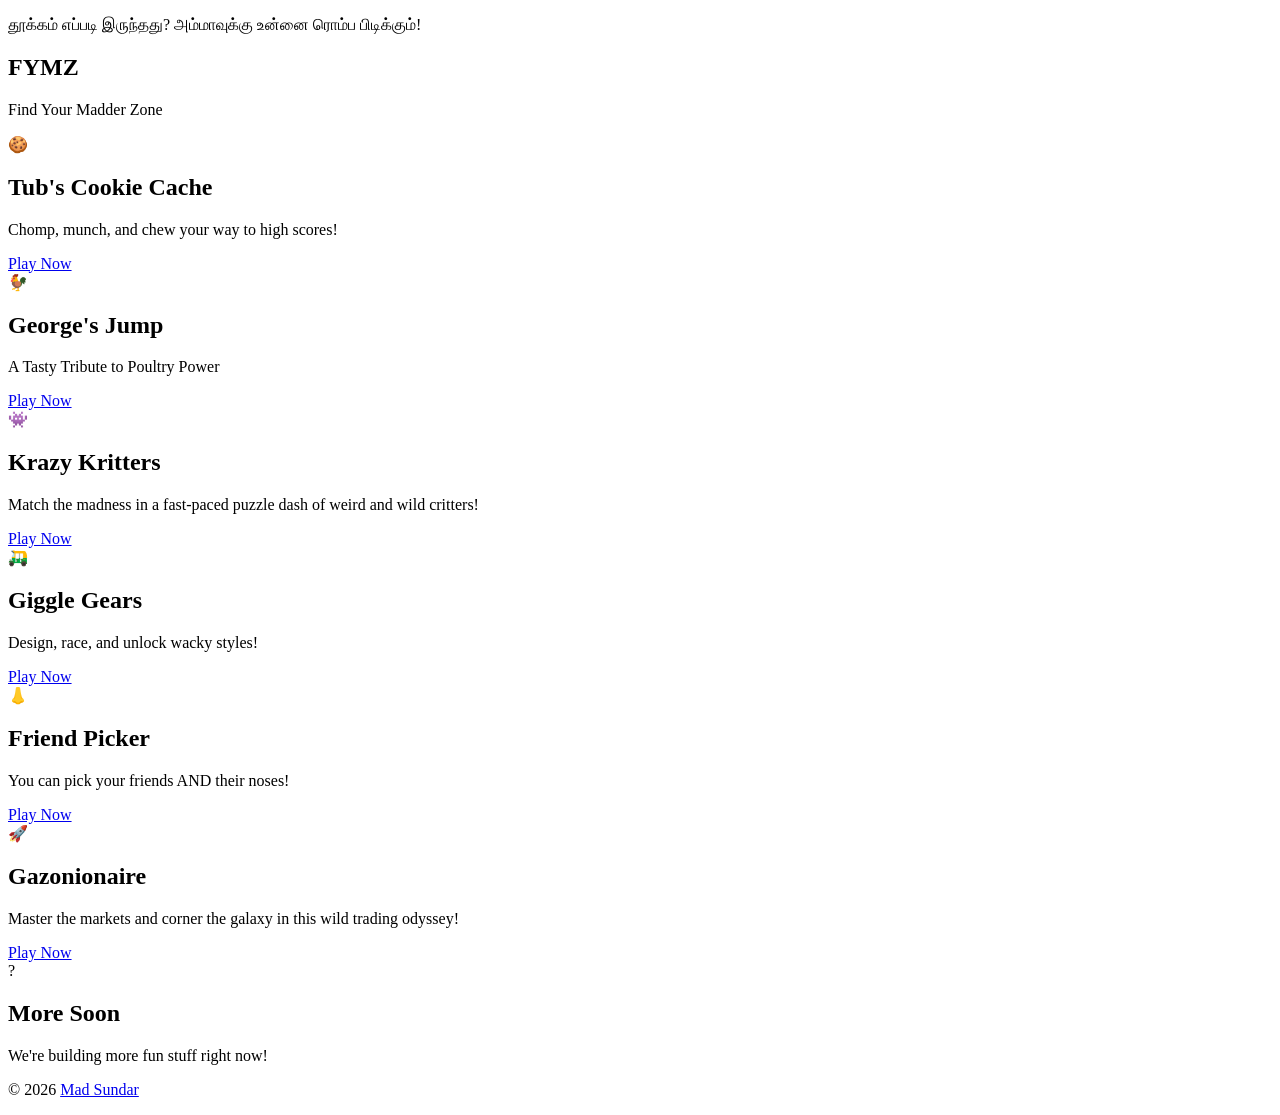
==== index.html @ 49565fb7 "Initial commit of fymz.lol site" ====
<!DOCTYPE html>
<html lang="en">
<head>
    <meta charset="UTF-8" />
    <meta name="viewport" content="width=device-width, initial-scale=1.0" />
    <title>Find Your Madder Zone</title>
    <link rel="canonical" href="https://fymz.lol/" />
    <meta property="og:url" content="https://fymz.lol/" />
    <meta name="twitter:url" content="https://fymz.lol/" />
    <meta name="title" content="Find Your Madder Zone - Fun, Free Games for Kids. No Ads, Ever." />
    <meta name="description" content="Safe, free, and ad-free games for curious kids. Discover the Madderverse." />
    <meta name="keywords" content="FYMZ, Find Your Madder Zone, free kids games, ad-free games, Madderverse, Onion Madder, kid-friendly puzzles, digital pets, safe gaming for kids" />
    <meta name="author" content="Onion Madder" />
    <meta property="og:type" content="website" />
    <meta property="og:title" content="Find Your Madder Zone - Fun, Free Games for Kids. No Ads, Ever." />
    <meta property="og:description" content="Safe, free, and ad-free games for curious kids. Discover the Madderverse." />
    <meta property="og:image" content="https://fymz.lol/assets/img/logo.jpg" /> <meta name="twitter:card" content="summary_large_image" />
    <meta name="twitter:title" content="Find Your Madder Zone - Fun, Free Games for Kids. No Ads, Ever." />
    <meta name="twitter:description" content="Safe, free, and ad-free games for curious kids. Discover the Madderverse." />
    <meta name="twitter:image" content="https://fymz.lol/assets/img/twitter-card.png" />
    <link rel="apple-touch-icon" sizes="180x180" href="https://fymz.lol/assets/favi/apple-touch-icon.png" />
    <link rel="icon" type="image/png" sizes="32x32" href="https://fymz.lol/assets/favi/favicon-32x32.png" />
    <link rel="icon" type="image/png" sizes="16x16" href="https://fymz.lol/assets/favi/favicon-16x16.png" />
    <link rel="manifest" href="https://fymz.lol/assets/favi/site.webmanifest" />
    <link rel="shortcut icon" href="https://fymz.lol/assets/favi/favicon.ico" />
    <meta name="theme-color" content="#00ffcc" /> 
    <meta name="apple-mobile-web-app-title" content="FYMZ" />
    <meta name="application-name" content="FYMZ" />
    <link rel="stylesheet" href="https://fymz.lol/assets/css/style.css" />
    <script data-goatcounter="https://fymz.goatcounter.com/count" async src="//gc.zgo.at/count.js"></script>
</head>

<body class="kids-hub">
<header class="system-bar">
    <span class="lore-text" data-hover="Good morning, BalaBhim.">
        <p>தூக்கம் எப்படி இருந்தது? அம்மாவுக்கு உன்னை ரொம்ப பிடிக்கும்!
        </p>
    </span>
</header>

<main class="content-wrap">
    <section class="hero">
        <h1 class="logo-text">FYMZ</h1>
        <p class="tagline">Find Your Madder Zone</p>
    </section>

    <div class="container">
        <nav class="game-grid">
            <div class="game-card">
                <div class="card-glow"></div>
                <div class="icon">🍪</div>
                <h2>Tub's Cookie Cache</h2>
                <p>Chomp, munch, and chew your way to high scores!</p>
                <a href="https://fymz.lol/cookie-cache/" class="play-btn">Play Now</a>
            </div>

            <div class="game-card">
                <div class="card-glow"></div>
                <div class="icon">🐓</div>
                <h2>George's Jump</h2>
                <p>A Tasty Tribute to Poultry Power</p>
                <a href="https://fymz.lol/georges-jump/" class="play-btn">Play Now</a>
            </div>

            <div class="game-card">
                <div class="card-glow"></div>
                <div class="icon">👾</div>
                <h2>Krazy Kritters</h2>
                <p>Match the madness in a fast-paced puzzle dash of weird and wild critters!</p>
                <a href="https://fymz.lol/krazy-kritters/" class="play-btn">Play Now</a>
            </div>

            <div class="game-card">
                <div class="card-glow"></div>
                <div class="icon">🛺</div>
                <h2>Giggle Gears</h2>
                <p>Design, race, and unlock wacky styles!</p>
                <a href="https://fymz.lol/giggle-gears/" class="play-btn">Play Now</a>
            </div>

            <div class="game-card">
                <div class="card-glow"></div>
                <div class="icon">👃</div>
                <h2>Friend Picker</h2>
                <p>You can pick your friends AND their noses!</p>
                <a href="https://fymz.lol/friend-picker/" class="play-btn">Play Now</a>
            </div>

            <div class="game-card">
                <div class="card-glow"></div>
                <div class="icon">🚀</div>
                <h2>Gazonionaire</h2>
                <p>Master the markets and corner the galaxy in this wild trading odyssey!</p>
                <a href="https://fymz.lol/gazonionaire/" class="play-btn">Play Now</a>
            </div>

            <div class="game-card coming-soon">
                <div class="icon">?</div>
                <h2>More Soon</h2>
                <p>We're building more fun stuff right now!</p>
            </div>
        </nav>
    </div>
</main>

<footer>
  <div class="wrap">
      <p>&copy; <span id="year"></span> <a href="https://madsundar.com/" target="_blank" rel="noopener">Mad Sundar</a></p>
  </div>
</footer>

<script>
    document.getElementById("year").textContent = new Date().getFullYear();
</script>

</body>
</html>
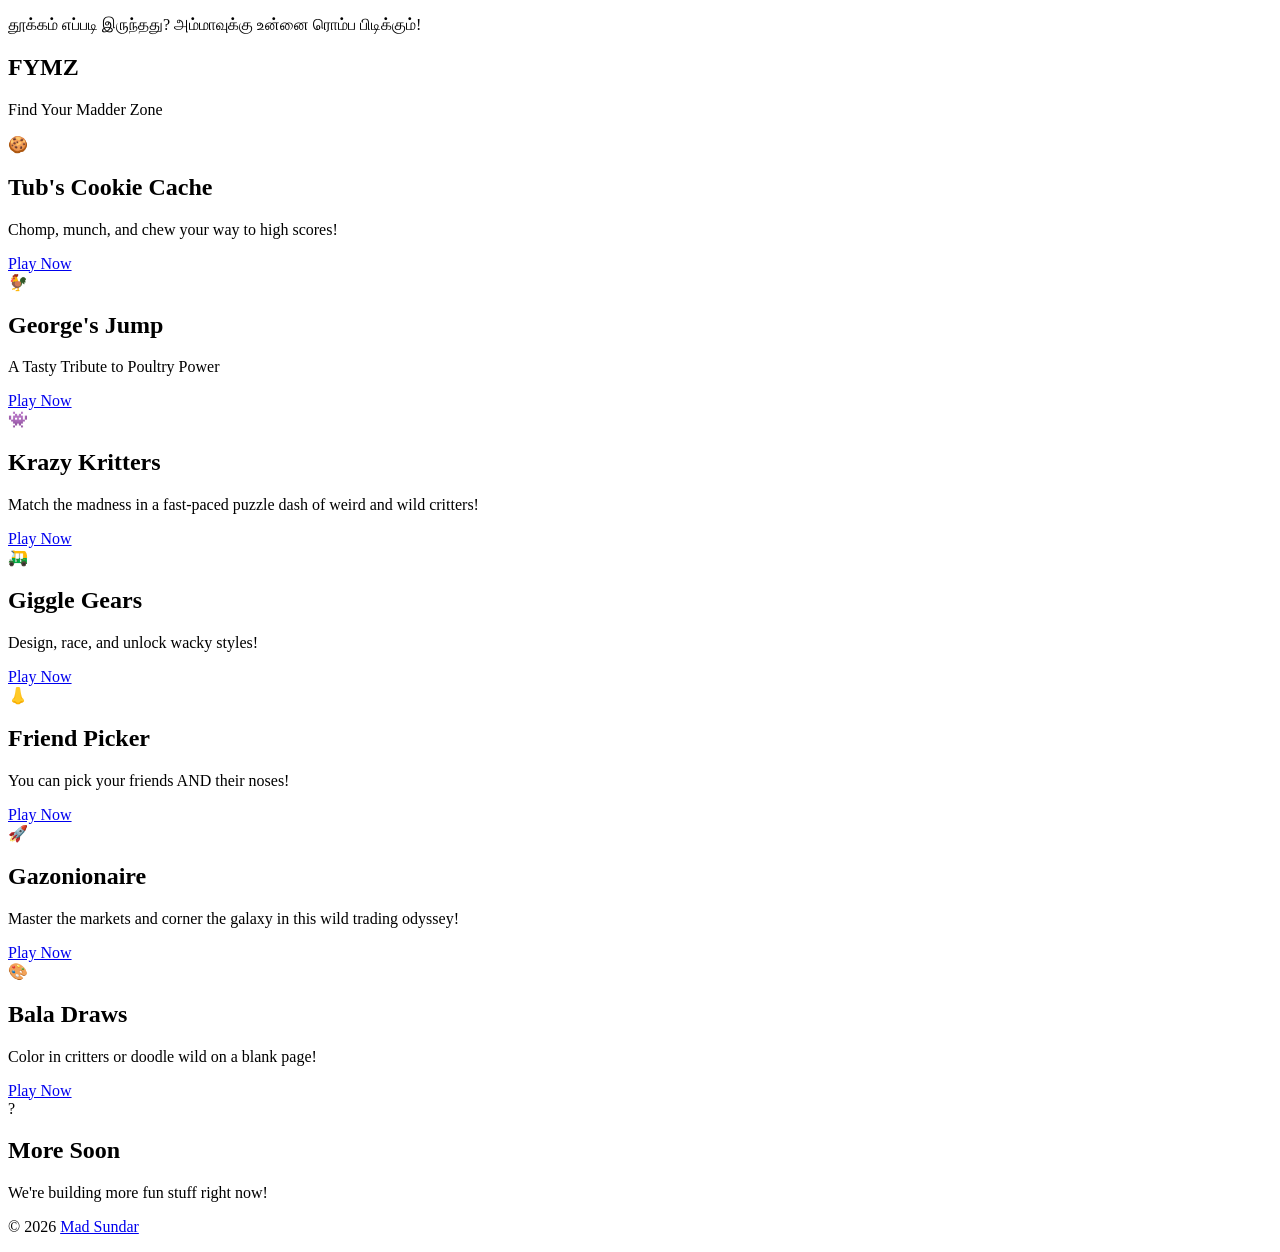
==== commit 6a247280: "Add Bala Draws coloring game; rename 404 page for GitHub Pages - New bala-draws/ game: canvas drawin" ====
--- a/index.html
+++ b/index.html
@@ -94,6 +94,14 @@
                 <a href="https://fymz.lol/gazonionaire/" class="play-btn">Play Now</a>
             </div>
 
+            <div class="game-card">
+                <div class="card-glow"></div>
+                <div class="icon">🎨</div>
+                <h2>Bala Draws</h2>
+                <p>Color in critters or doodle wild on a blank page!</p>
+                <a href="https://fymz.lol/bala-draws/" class="play-btn">Play Now</a>
+            </div>
+
             <div class="game-card coming-soon">
                 <div class="icon">?</div>
                 <h2>More Soon</h2>
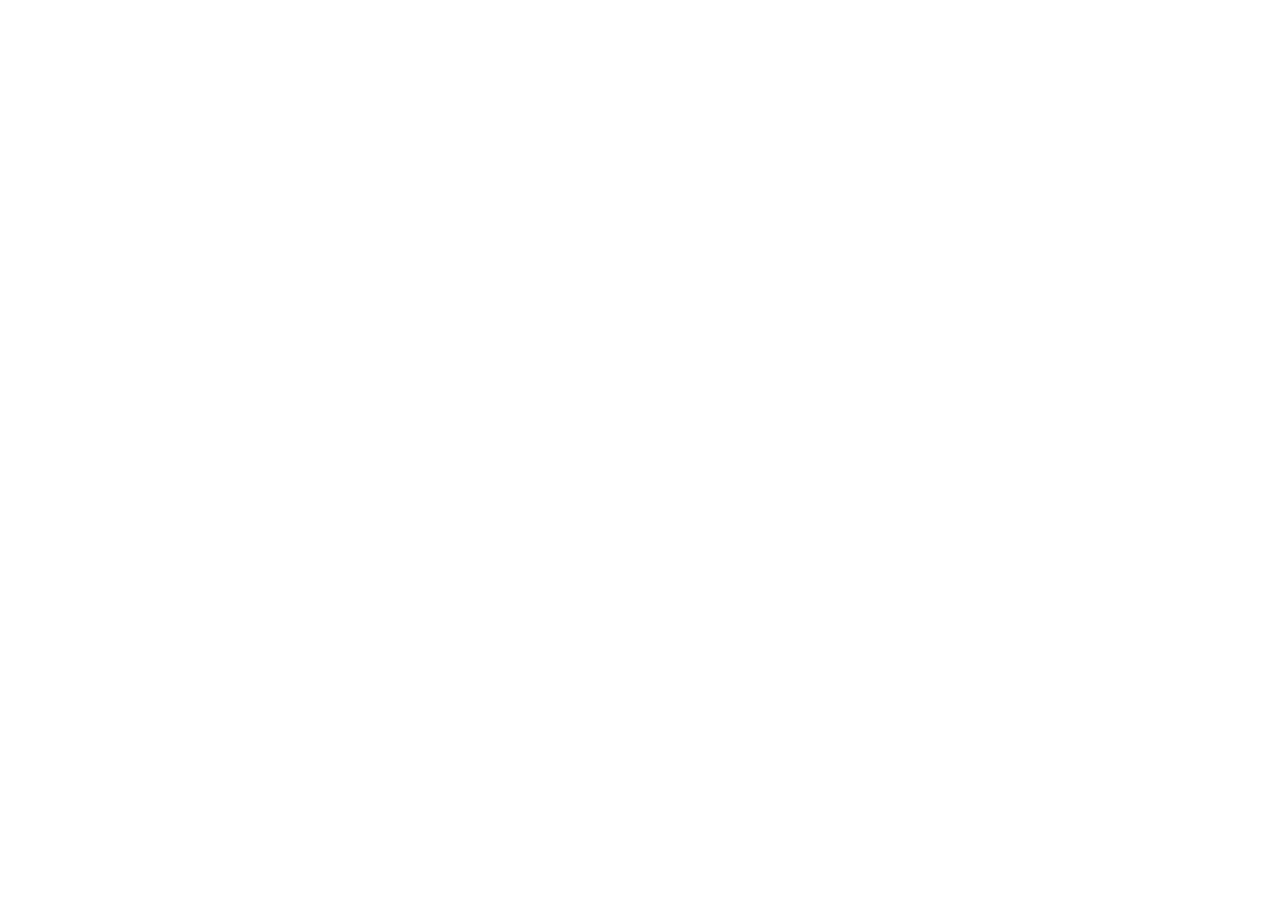
==== commit e550ed35: "Redirect fymz.lol to madderverse.org; strip all game assets Domain expiring — converts site to a pat" ====
--- a/index.html
+++ b/index.html
@@ -3,123 +3,31 @@
 <head>
     <meta charset="UTF-8" />
     <meta name="viewport" content="width=device-width, initial-scale=1.0" />
-    <title>Find Your Madder Zone</title>
-    <link rel="canonical" href="https://fymz.lol/" />
-    <meta property="og:url" content="https://fymz.lol/" />
-    <meta name="twitter:url" content="https://fymz.lol/" />
-    <meta name="title" content="Find Your Madder Zone - Fun, Free Games for Kids. No Ads, Ever." />
-    <meta name="description" content="Safe, free, and ad-free games for curious kids. Discover the Madderverse." />
-    <meta name="keywords" content="FYMZ, Find Your Madder Zone, free kids games, ad-free games, Madderverse, Onion Madder, kid-friendly puzzles, digital pets, safe gaming for kids" />
-    <meta name="author" content="Onion Madder" />
-    <meta property="og:type" content="website" />
-    <meta property="og:title" content="Find Your Madder Zone - Fun, Free Games for Kids. No Ads, Ever." />
-    <meta property="og:description" content="Safe, free, and ad-free games for curious kids. Discover the Madderverse." />
-    <meta property="og:image" content="https://fymz.lol/assets/img/logo.jpg" /> <meta name="twitter:card" content="summary_large_image" />
-    <meta name="twitter:title" content="Find Your Madder Zone - Fun, Free Games for Kids. No Ads, Ever." />
-    <meta name="twitter:description" content="Safe, free, and ad-free games for curious kids. Discover the Madderverse." />
-    <meta name="twitter:image" content="https://fymz.lol/assets/img/twitter-card.png" />
-    <link rel="apple-touch-icon" sizes="180x180" href="https://fymz.lol/assets/favi/apple-touch-icon.png" />
-    <link rel="icon" type="image/png" sizes="32x32" href="https://fymz.lol/assets/favi/favicon-32x32.png" />
-    <link rel="icon" type="image/png" sizes="16x16" href="https://fymz.lol/assets/favi/favicon-16x16.png" />
-    <link rel="manifest" href="https://fymz.lol/assets/favi/site.webmanifest" />
-    <link rel="shortcut icon" href="https://fymz.lol/assets/favi/favicon.ico" />
-    <meta name="theme-color" content="#00ffcc" /> 
-    <meta name="apple-mobile-web-app-title" content="FYMZ" />
-    <meta name="application-name" content="FYMZ" />
-    <link rel="stylesheet" href="https://fymz.lol/assets/css/style.css" />
-    <script data-goatcounter="https://fymz.goatcounter.com/count" async src="//gc.zgo.at/count.js"></script>
+    <title>Madderverse - We've Moved!</title>
+    <link rel="canonical" href="https://madderverse.org/" />
+    <meta name="description" content="FYMZ has moved to madderverse.org. Same fun, free, ad-free games for kids - new home." />
+    <meta http-equiv="refresh" content="0; url=https://madderverse.org/" />
+    <script>
+        (function () {
+            var target = 'https://madderverse.org';
+            var path = window.location.pathname || '/';
+            var search = window.location.search || '';
+            var hash = window.location.hash || '';
+            window.location.replace(target + path + search + hash);
+        })();
+    </script>
+    <style>
+        body { font-family: system-ui, -apple-system, sans-serif; background: #0a0a0a; color: #e0e0e0; margin: 0; min-height: 100vh; display: flex; align-items: center; justify-content: center; text-align: center; padding: 1.5rem; }
+        a { color: #00ffcc; }
+        h1 { margin: 0 0 0.5rem; font-size: 1.6rem; }
+        p { margin: 0.4rem 0; opacity: 0.85; }
+    </style>
 </head>
-
-<body class="kids-hub">
-<header class="system-bar">
-    <span class="lore-text" data-hover="Good morning, BalaBhim.">
-        <p>தூக்கம் எப்படி இருந்தது? அம்மாவுக்கு உன்னை ரொம்ப பிடிக்கும்!
-        </p>
-    </span>
-</header>
-
-<main class="content-wrap">
-    <section class="hero">
-        <h1 class="logo-text">FYMZ</h1>
-        <p class="tagline">Find Your Madder Zone</p>
-    </section>
-
-    <div class="container">
-        <nav class="game-grid">
-            <div class="game-card">
-                <div class="card-glow"></div>
-                <div class="icon">🍪</div>
-                <h2>Tub's Cookie Cache</h2>
-                <p>Chomp, munch, and chew your way to high scores!</p>
-                <a href="https://fymz.lol/cookie-cache/" class="play-btn">Play Now</a>
-            </div>
-
-            <div class="game-card">
-                <div class="card-glow"></div>
-                <div class="icon">🐓</div>
-                <h2>George's Jump</h2>
-                <p>A Tasty Tribute to Poultry Power</p>
-                <a href="https://fymz.lol/georges-jump/" class="play-btn">Play Now</a>
-            </div>
-
-            <div class="game-card">
-                <div class="card-glow"></div>
-                <div class="icon">👾</div>
-                <h2>Krazy Kritters</h2>
-                <p>Match the madness in a fast-paced puzzle dash of weird and wild critters!</p>
-                <a href="https://fymz.lol/krazy-kritters/" class="play-btn">Play Now</a>
-            </div>
-
-            <div class="game-card">
-                <div class="card-glow"></div>
-                <div class="icon">🛺</div>
-                <h2>Giggle Gears</h2>
-                <p>Design, race, and unlock wacky styles!</p>
-                <a href="https://fymz.lol/giggle-gears/" class="play-btn">Play Now</a>
-            </div>
-
-            <div class="game-card">
-                <div class="card-glow"></div>
-                <div class="icon">👃</div>
-                <h2>Friend Picker</h2>
-                <p>You can pick your friends AND their noses!</p>
-                <a href="https://fymz.lol/friend-picker/" class="play-btn">Play Now</a>
-            </div>
-
-            <div class="game-card">
-                <div class="card-glow"></div>
-                <div class="icon">🚀</div>
-                <h2>Gazonionaire</h2>
-                <p>Master the markets and corner the galaxy in this wild trading odyssey!</p>
-                <a href="https://fymz.lol/gazonionaire/" class="play-btn">Play Now</a>
-            </div>
-
-            <div class="game-card">
-                <div class="card-glow"></div>
-                <div class="icon">🎨</div>
-                <h2>Bala Draws</h2>
-                <p>Color in critters or doodle wild on a blank page!</p>
-                <a href="https://fymz.lol/bala-draws/" class="play-btn">Play Now</a>
-            </div>
-
-            <div class="game-card coming-soon">
-                <div class="icon">?</div>
-                <h2>More Soon</h2>
-                <p>We're building more fun stuff right now!</p>
-            </div>
-        </nav>
-    </div>
-</main>
-
-<footer>
-  <div class="wrap">
-      <p>&copy; <span id="year"></span> <a href="https://madsundar.com/" target="_blank" rel="noopener">Mad Sundar</a></p>
-  </div>
-</footer>
-
-<script>
-    document.getElementById("year").textContent = new Date().getFullYear();
-</script>
-
+<body>
+    <main>
+        <h1>FYMZ has moved to Madderverse</h1>
+        <p>Redirecting you to <a href="https://madderverse.org/">madderverse.org</a>&hellip;</p>
+        <p>If you aren't redirected, <a href="https://madderverse.org/">click here</a>.</p>
+    </main>
 </body>
-</html>+</html>
